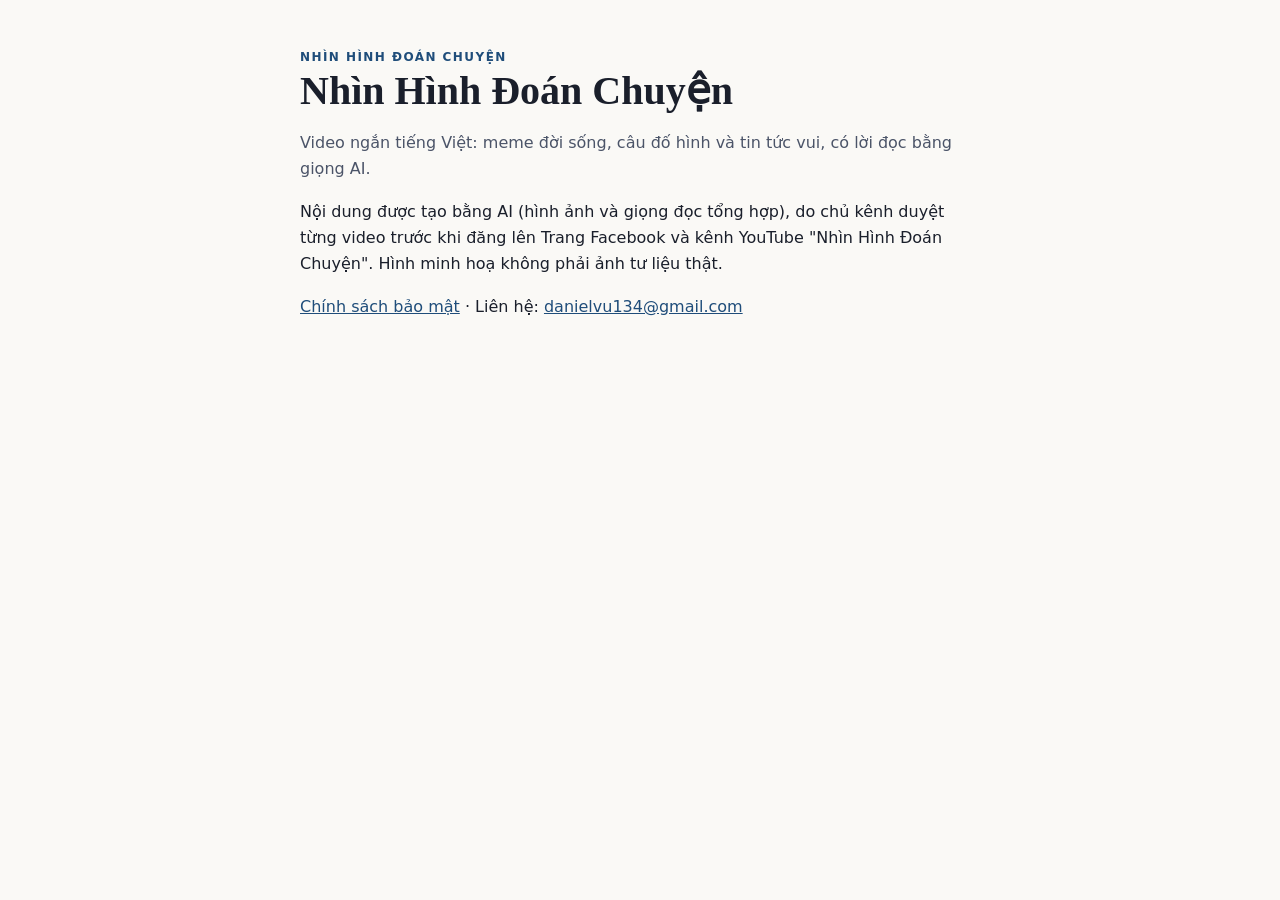
==== site/index.html @ 0d2b7bc7 "Publish privacy policy and home page on GitHub Pages (site/) Co-Authored-By: Claude Sonnet 5.5 <nore" ====
<!doctype html>
<html lang="vi"><head><meta charset="utf-8"><meta name="viewport" content="width=device-width,initial-scale=1">
<title>Nhìn Hình Đoán Chuyện</title><meta name="description" content="Nhìn Hình Đoán Chuyện: video ngắn meme đời sống và câu đố hình tiếng Việt trên Facebook và YouTube.">
<link rel="stylesheet" href="style.css"></head><body><main>
<div class="eyebrow">Nhìn Hình Đoán Chuyện</div>
<h1>Nhìn Hình Đoán Chuyện</h1>
<p class="sub">Video ngắn tiếng Việt: meme đời sống, câu đố hình và tin tức vui, có lời đọc bằng giọng AI.</p>
<p>Nội dung được tạo bằng AI (hình ảnh và giọng đọc tổng hợp), do chủ kênh duyệt từng video trước khi đăng lên Trang Facebook và kênh YouTube "Nhìn Hình Đoán Chuyện". Hình minh hoạ không phải ảnh tư liệu thật.</p>
<p><a href="privacy/">Chính sách bảo mật</a> · Liên hệ: <a href="mailto:danielvu134@gmail.com">danielvu134@gmail.com</a></p>
</main></body></html>
---- site/style.css ----
:root{--ink:#1a1f2b;--soft:#4b5468;--paper:#faf9f6;--raised:#fff;--line:#e3e0d8;--accent:#1f4d7a;--pill:#e8eef4}
@media (prefers-color-scheme:dark){:root{--ink:#eceef2;--soft:#a9b0c0;--paper:#14161c;--raised:#1b1e26;--line:#2b2f3a;--accent:#7fb0e0;--pill:#1d2a38}}
*{box-sizing:border-box}
body{margin:0;background:var(--paper);color:var(--ink);font:16px/1.65 system-ui,-apple-system,"Segoe UI",sans-serif;padding:48px 20px}
main{max-width:680px;margin:0 auto}
h1{font:600 clamp(28px,6vw,40px)/1.15 Georgia,serif;margin:0 0 8px}
h2{font:600 22px Georgia,serif;margin:36px 0 12px;padding-bottom:8px;border-bottom:1px solid var(--line)}
.eyebrow{font-size:12px;font-weight:600;letter-spacing:.12em;text-transform:uppercase;color:var(--accent)}
.sub{color:var(--soft)}
.card{background:var(--raised);border:1px solid var(--line);border-radius:10px;padding:14px 18px;margin:24px 0}
.pill{display:inline-block;font:12.5px ui-monospace,Consolas,monospace;background:var(--pill);color:var(--accent);border:1px solid var(--line);padding:4px 10px;border-radius:999px;margin:0 6px 6px 0}
a{color:var(--accent)}
li{margin-bottom:8px}
footer{margin-top:48px;padding-top:16px;border-top:1px solid var(--line);font-size:13px;color:var(--soft)}
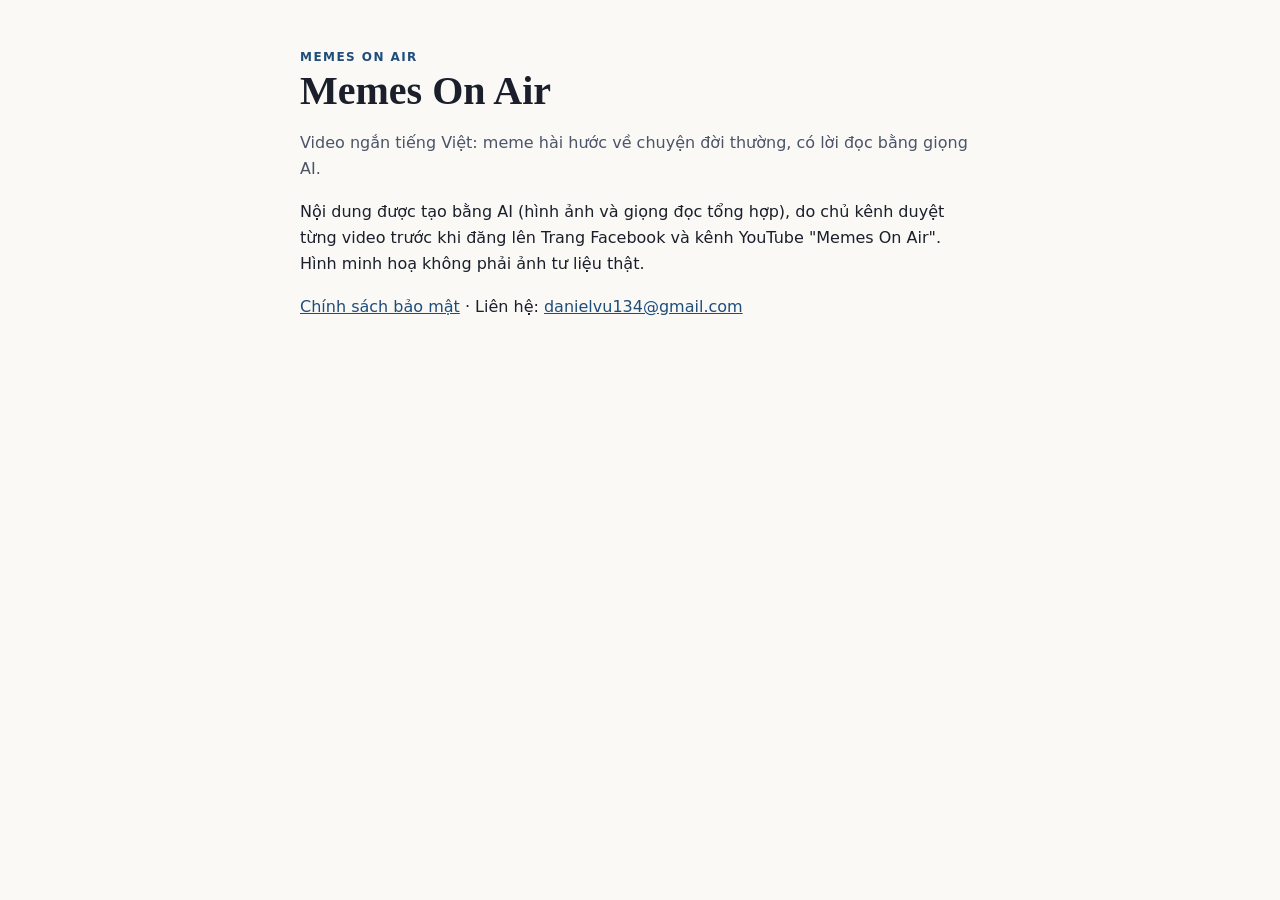
==== commit 751a1e08: "Rename to Memes On Air and close the puzzle lane: meme pictures only Co-Authored-By: Claude Sonnet 5" ====
--- a/site/index.html
+++ b/site/index.html
@@ -1,10 +1,10 @@
 <!doctype html>
 <html lang="vi"><head><meta charset="utf-8"><meta name="viewport" content="width=device-width,initial-scale=1">
-<title>Nhìn Hình Đoán Chuyện</title><meta name="description" content="Nhìn Hình Đoán Chuyện: video ngắn meme đời sống và câu đố hình tiếng Việt trên Facebook và YouTube.">
+<title>Memes On Air</title><meta name="description" content="Memes On Air: video ngắn meme hài hước tiếng Việt trên Facebook và YouTube.">
 <link rel="stylesheet" href="style.css"></head><body><main>
-<div class="eyebrow">Nhìn Hình Đoán Chuyện</div>
-<h1>Nhìn Hình Đoán Chuyện</h1>
-<p class="sub">Video ngắn tiếng Việt: meme đời sống, câu đố hình và tin tức vui, có lời đọc bằng giọng AI.</p>
-<p>Nội dung được tạo bằng AI (hình ảnh và giọng đọc tổng hợp), do chủ kênh duyệt từng video trước khi đăng lên Trang Facebook và kênh YouTube "Nhìn Hình Đoán Chuyện". Hình minh hoạ không phải ảnh tư liệu thật.</p>
+<div class="eyebrow">Memes On Air</div>
+<h1>Memes On Air</h1>
+<p class="sub">Video ngắn tiếng Việt: meme hài hước về chuyện đời thường, có lời đọc bằng giọng AI.</p>
+<p>Nội dung được tạo bằng AI (hình ảnh và giọng đọc tổng hợp), do chủ kênh duyệt từng video trước khi đăng lên Trang Facebook và kênh YouTube "Memes On Air". Hình minh hoạ không phải ảnh tư liệu thật.</p>
 <p><a href="privacy/">Chính sách bảo mật</a> · Liên hệ: <a href="mailto:danielvu134@gmail.com">danielvu134@gmail.com</a></p>
 </main></body></html>
